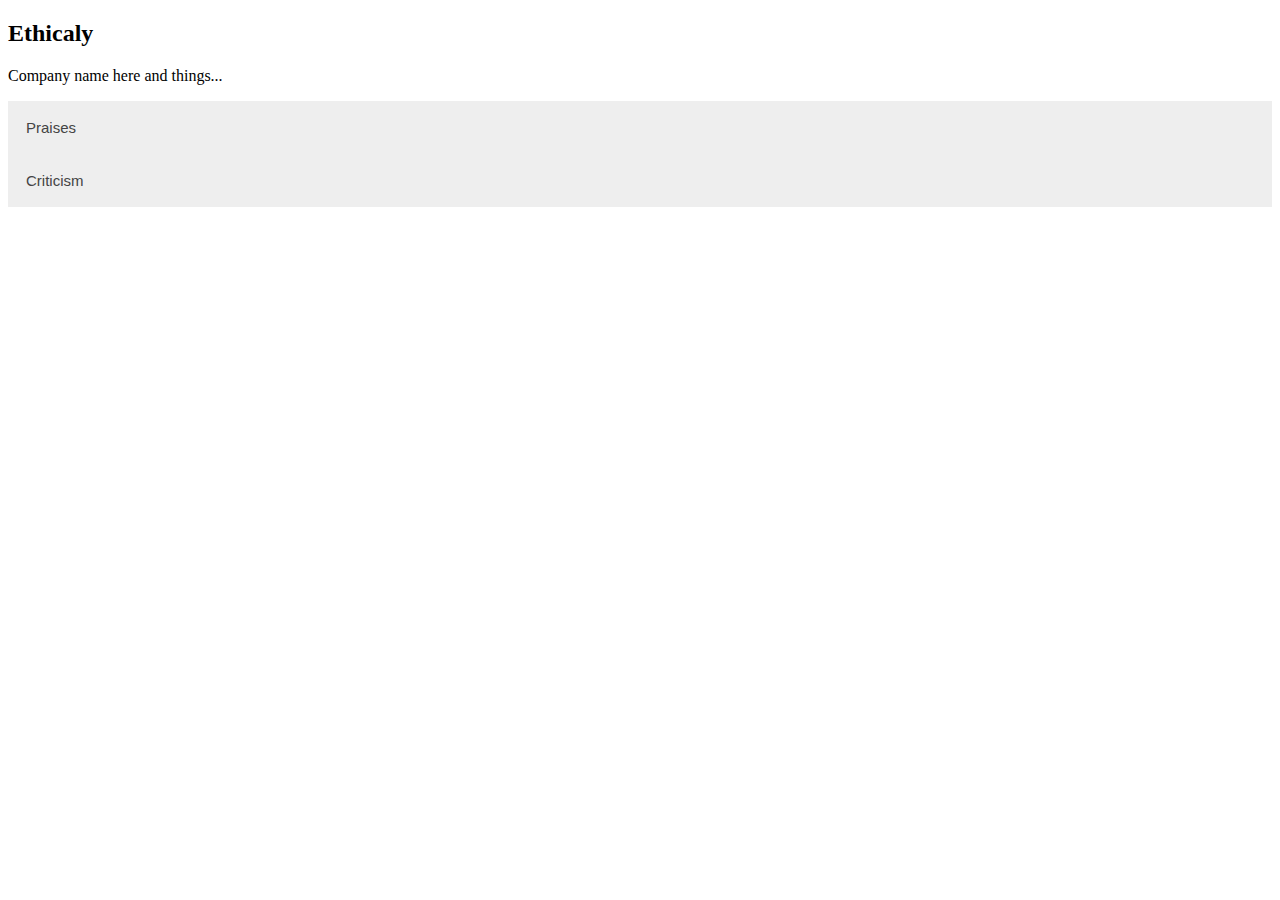
==== EthicalShopping/EthicalShopping/app/popup.html @ 6e7d6c66 "added logos" ====
<!DOCTYPE html>
  <html>
    <head>
    <meta name="viewport" content="width=device-width, initial-scale=1">
    <style>
    .accordion {
        background-color: #eee;
        color: #444;
        cursor: pointer;
        padding: 18px;
        width: 100%;
        border: none;
        text-align: left;
        outline: none;
        font-size: 15px;
        transition: 0.4s;
    }

    .active, .accordion:hover {
        background-color: #ccc;
    }

    .panel {
        padding: 0 18px;
        background-color: white;
        max-height: 0;
        overflow: hidden;
        transition: max-height 0.2s ease-out;
    }
    </style>
    </head>
    <body>
      <h2>Ethicaly</h2>
      <p>Company name here and things...</p>

      <button class="accordion">Praises</button>
      <div class="panel">
        <p>We need to insert a table here...</p>
      </div>

      <button class="accordion">Criticism</button>
      <div class="panel">
        <p>We need to insert a table here...</p>
      </div>

<script>
var acc = document.getElementsByClassName("accordion");
var i;

for (i = 0; i < acc.length; i++) {
  acc[i].addEventListener("click", function() {
    this.classList.toggle("active");
    var panel = this.nextElementSibling;
    if (panel.style.maxHeight){
      panel.style.maxHeight = null;
    } else {
      panel.style.maxHeight = panel.scrollHeight + "px";
    } 
  });
}
</script>

    </body>
  </html>
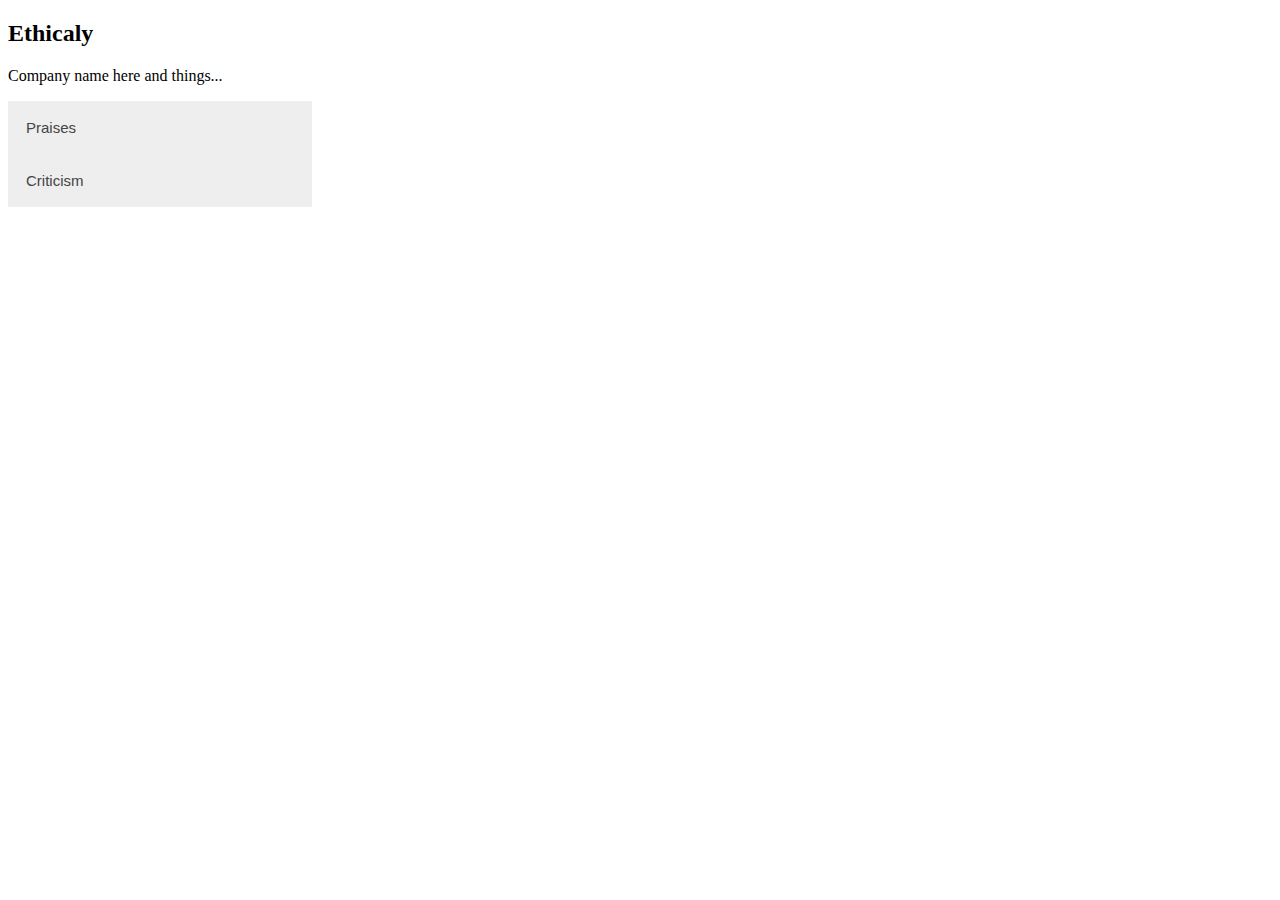
==== commit 909f0003: "resized pop-up width" ====
--- a/EthicalShopping/EthicalShopping/app/popup.html
+++ b/EthicalShopping/EthicalShopping/app/popup.html
@@ -1,5 +1,5 @@
   <!DOCTYPE html>
-  <html>
+  <html style="width: 320px">
     <head>
     <meta name="viewport" content="width=device-width, initial-scale=1">
     <style>
@@ -42,23 +42,7 @@
       <div class="panel">
         <p>We need to insert a table here...</p>
       </div>
-
-<script>
-var acc = document.getElementsByClassName("accordion");
-var i;
-
-for (i = 0; i < acc.length; i++) {
-  acc[i].addEventListener("click", function() {
-    this.classList.toggle("active");
-    var panel = this.nextElementSibling;
-    if (panel.style.maxHeight){
-      panel.style.maxHeight = null;
-    } else {
-      panel.style.maxHeight = panel.scrollHeight + "px";
-    } 
-  });
-}
-</script>
+       <script src="popup.js"></script>
 
     </body>
   </html>
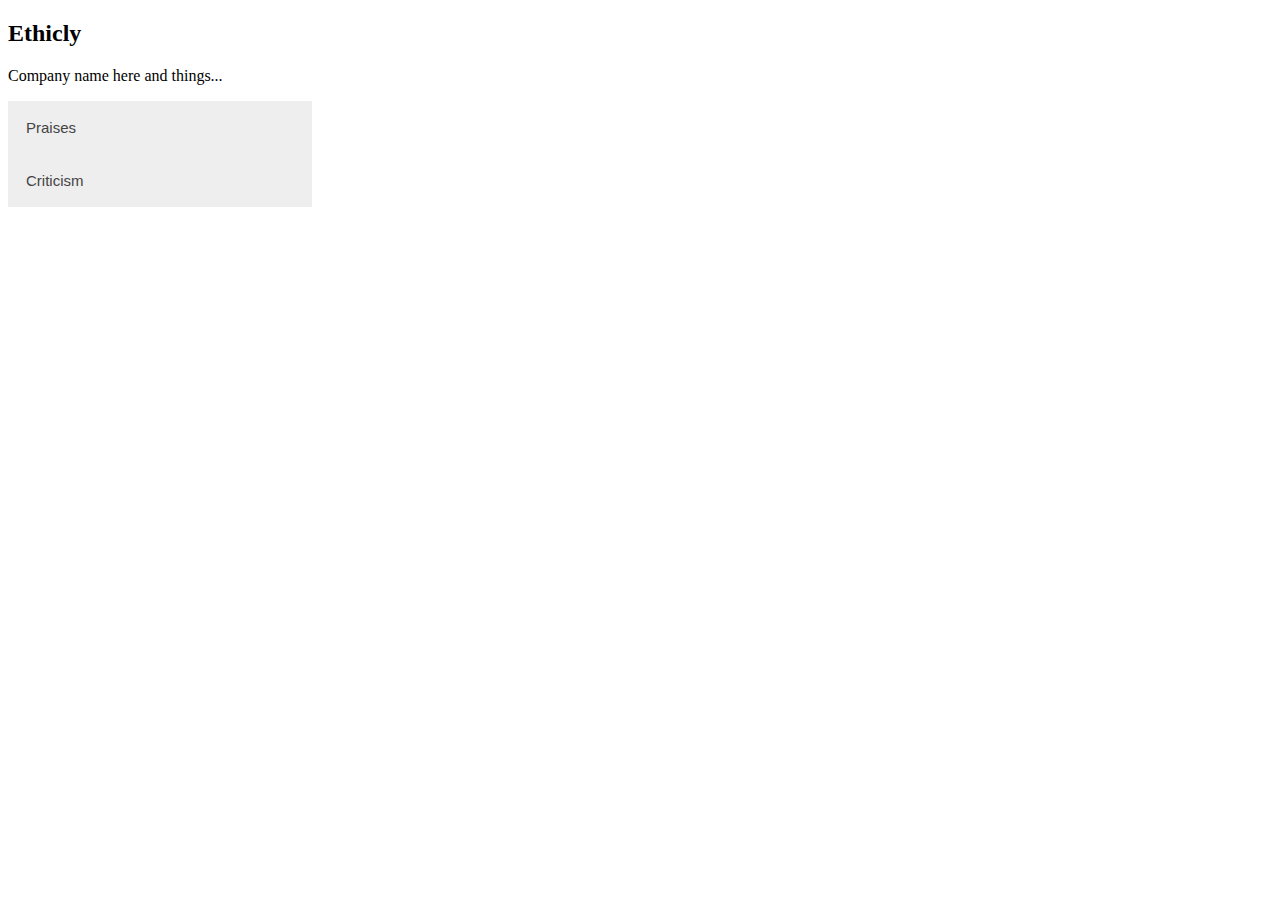
==== commit 6934189d: "Merge branch 'master' of https://github.com/cassmat/hack2018 merging for sizing from sam" ====
--- a/EthicalShopping/EthicalShopping/app/popup.html
+++ b/EthicalShopping/EthicalShopping/app/popup.html
@@ -30,7 +30,7 @@
     </style>
     </head>
     <body>
-      <h2>Ethicaly</h2>
+      <h2>Ethicly</h2>
       <p>Company name here and things...</p>
 
       <button class="accordion">Praises</button>
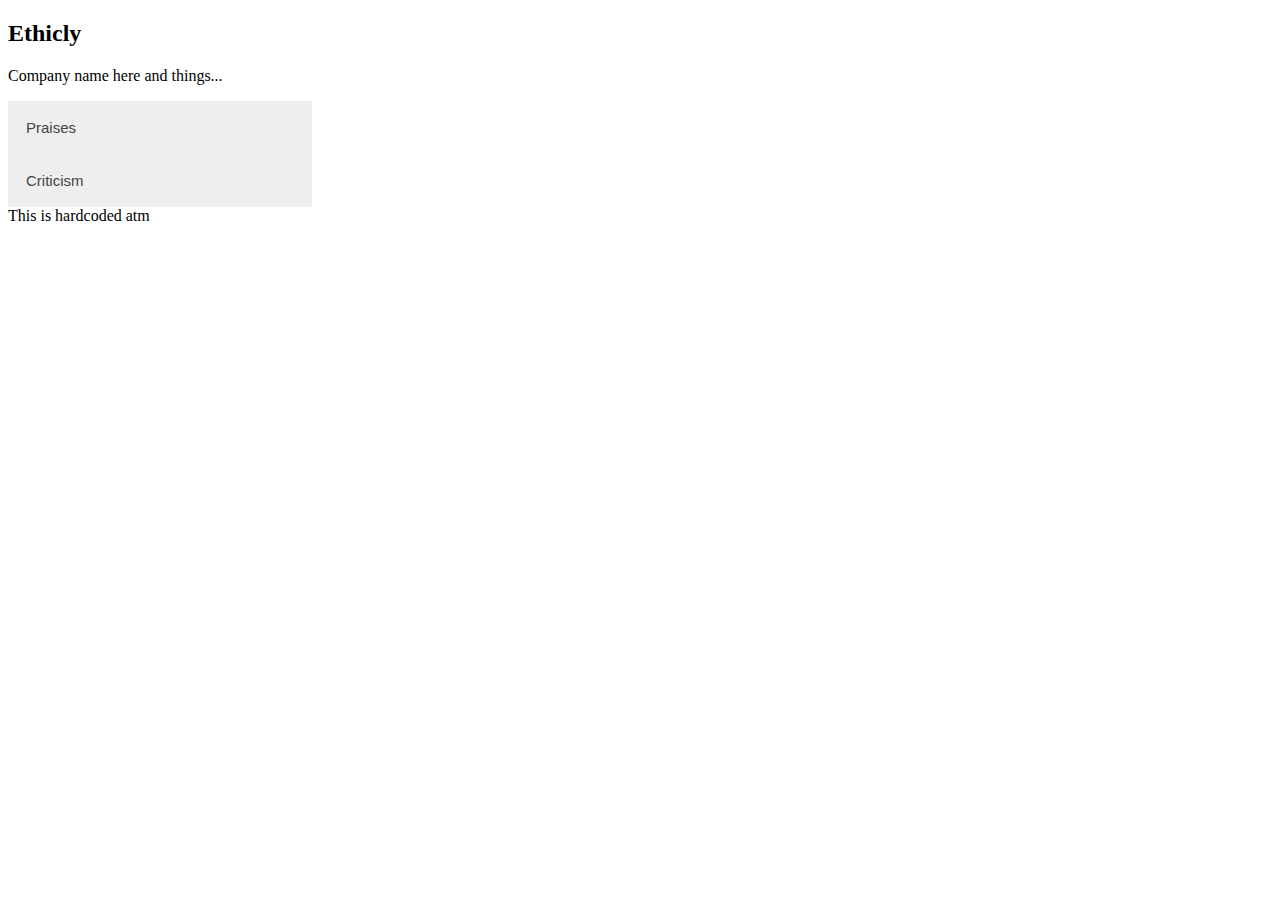
==== commit daf72981: "Re-orged files" ====
--- a/EthicalShopping/EthicalShopping/app/popup.html
+++ b/EthicalShopping/EthicalShopping/app/popup.html
@@ -1,33 +1,8 @@
   <!DOCTYPE html>
   <html style="width: 320px">
     <head>
-    <meta name="viewport" content="width=device-width, initial-scale=1">
-    <style>
-    .accordion {
-        background-color: #eee;
-        color: #444;
-        cursor: pointer;
-        padding: 18px;
-        width: 100%;
-        border: none;
-        text-align: left;
-        outline: none;
-        font-size: 15px;
-        transition: 0.4s;
-    }
-
-    .active, .accordion:hover {
-        background-color: #ccc;
-    }
-
-    .panel {
-        padding: 0 18px;
-        background-color: white;
-        max-height: 0;
-        overflow: hidden;
-        transition: max-height 0.2s ease-out;
-    }
-    </style>
+      <meta name="viewport" content="width=device-width, initial-scale=1">
+      <link rel="stylesheet" type="text/css" href="css/style.css">
     </head>
     <body>
       <h2>Ethicly</h2>
@@ -35,14 +10,15 @@
 
       <button class="accordion">Praises</button>
       <div class="panel">
-        <p>We need to insert a table here...</p>
+      <ul id="Praise_Dynamic_List">
+      </ul>
       </div>
 
       <button class="accordion">Criticism</button>
       <div class="panel">
-        <p>We need to insert a table here...</p>
+        <ul id="Cristisim_Dynamic_List">
       </div>
-       <script src="popup.js"></script>
-
+       <label id="Phrase_Section">Phrase about grade goes here</label>
     </body>
+    <script src="js/popup.js"></script>
   </html>
--- a/EthicalShopping/EthicalShopping/app/css/style.css
+++ b/EthicalShopping/EthicalShopping/app/css/style.css
@@ -0,0 +1,25 @@
+.accordion {
+    background-color: #eee;
+    color: #444;
+    cursor: pointer;
+    padding: 18px;
+    width: 100%;
+    border: none;
+    text-align: left;
+    outline: none;
+    font-size: 15px;
+    transition: 0.4s;
+}
+
+.active, .accordion:hover {
+    background-color: #ccc;
+}
+
+.panel {
+    padding: 0 18px;
+    background-color: white;
+    max-height: 0;
+    overflow: hidden;
+    transition: max-height 0.2s ease-out;
+}
+
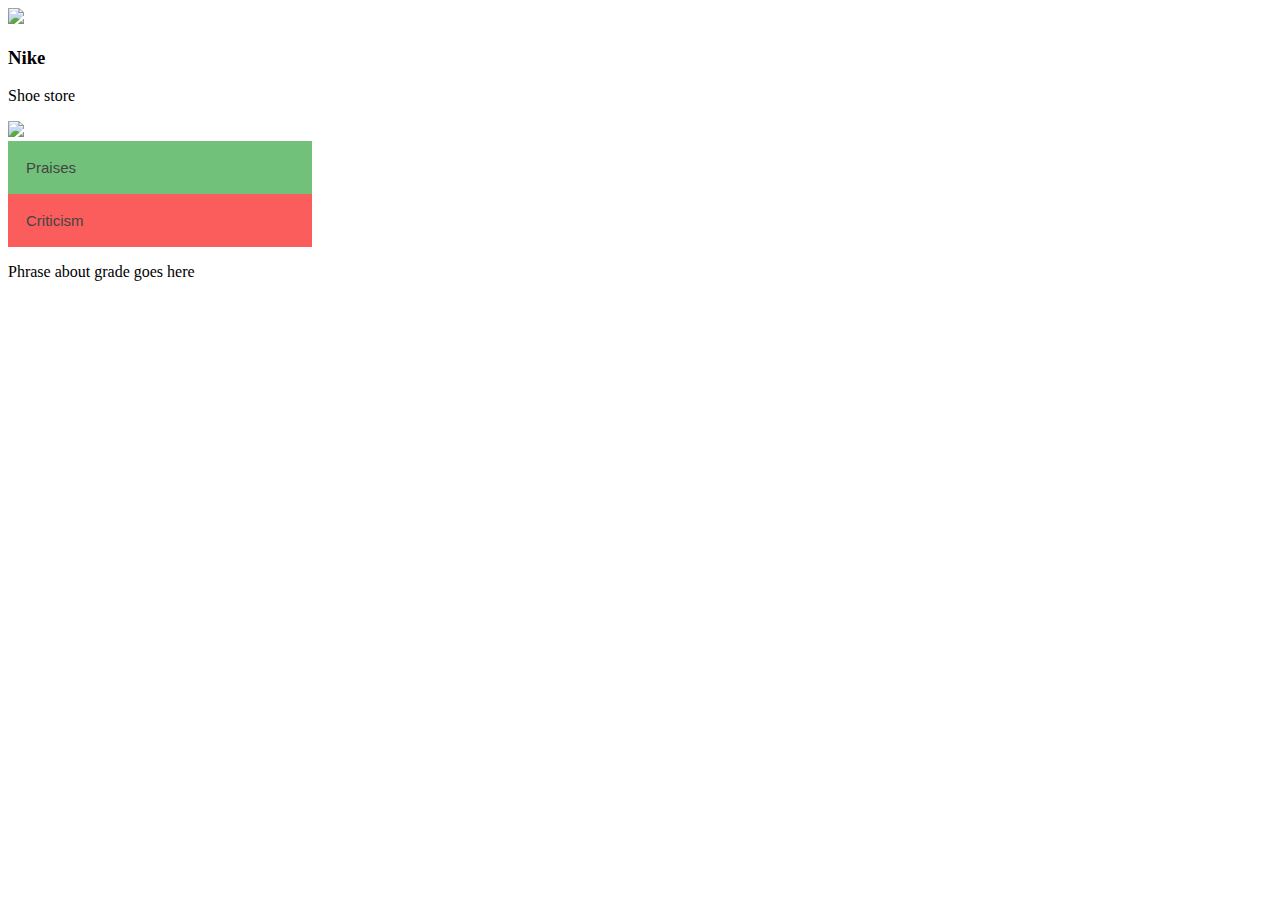
==== commit 5a75b996: "added nike mock data" ====
--- a/EthicalShopping/EthicalShopping/app/popup.html
+++ b/EthicalShopping/EthicalShopping/app/popup.html
@@ -1,24 +1,48 @@
   <!DOCTYPE html>
   <html style="width: 320px">
-    <head>
-      <meta name="viewport" content="width=device-width, initial-scale=1">
-      <link rel="stylesheet" type="text/css" href="css/style.css">
-    </head>
-    <body>
-      <h2>Ethicly</h2>
-      <p>Company name here and things...</p>
-
-      <button class="accordion">Praises</button>
-      <div class="panel">
-      <ul id="Praise_Dynamic_List">
-      </ul>
+  <head>
+    <meta name="viewport" content="width=device-width, initial-scale=1">
+    <link rel="stylesheet" type="text/css" href="css/style.css">
+    <link rel="stylesheet" href="https://stackpath.bootstrapcdn.com/bootstrap/4.1.3/css/bootstrap.min.css" integrity="sha384-MCw98/SFnGE8fJT3GXwEOngsV7Zt27NXFoaoApmYm81iuXoPkFOJwJ8ERdknLPMO" crossorigin="anonymous">
+  </head>
+  <body>
+    <div class="row logo-back shadow-body">
+      <img class="logo" src="images/p_logo.png"/>
+    </div>
+    <div class="row">
+      <div class="col-sm-8 brand-fix">
+        <h3>Nike</h3>
+        <p>Shoe store</p>
       </div>
-
-      <button class="accordion">Criticism</button>
-      <div class="panel">
-        <ul id="Cristisim_Dynamic_List">
+      <div class="col-sm-2 brand-fix">
+        <img src="images/grade.png"/>
       </div>
-       <label id="Phrase_Section">Phrase about grade goes here</label>
+    </div>
+    <div class="col-md-12 move-up brand-fix">
+      <div class="row fit-buttons">
+        <button class="accordion roundbox" style="background-color: #71C17A;">Praises
+          <span id="Praise_Count"></span>
+        </button>
+        <div class="panel">
+          <ul id="Praise_Dynamic_List">
+          </ul>
+        </div>
+      </div>
+      <div class="row fit-buttons">
+        <button class="accordion roundbox" style="background-color: #FA5D5B;">Criticism
+          <span id="Criticism_Count"></span>
+        </button>
+          <div class="panel">
+            <ul id="Cristisim_Dynamic_List">
+            </ul>
+          </div>
+      </div>
+    </div>
+    <div class="row">
+      <div class="col-sm-8 phrase-fix">
+        <p>Phrase about grade goes here</p>
+      </div>
+    </div>
     </body>
     <script src="js/popup.js"></script>
   </html>
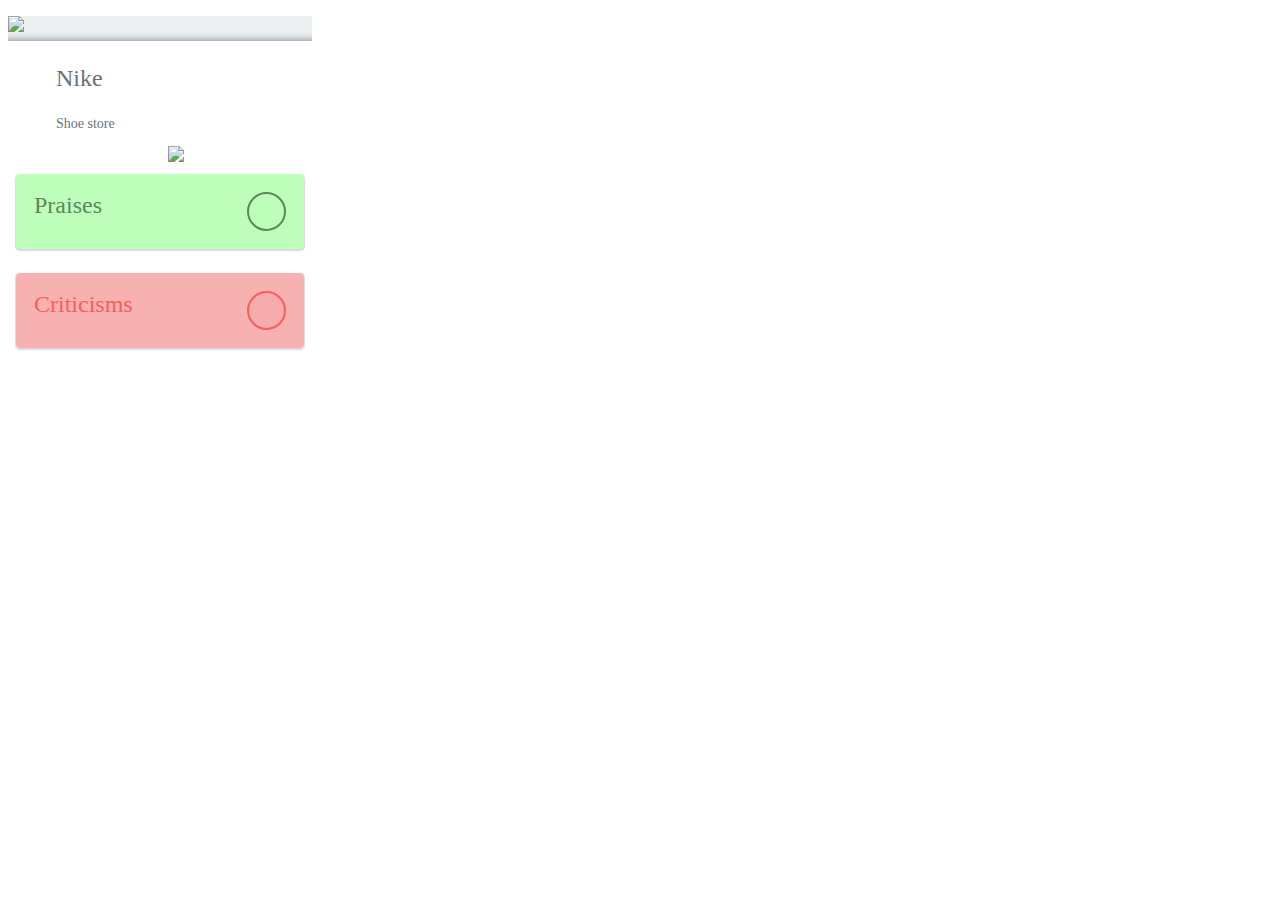
==== commit 3a31c4c6: "added count circles" ====
--- a/EthicalShopping/EthicalShopping/app/popup.html
+++ b/EthicalShopping/EthicalShopping/app/popup.html
@@ -10,39 +10,39 @@
       <img class="logo" src="images/p_logo.png"/>
     </div>
     <div class="row">
-      <div class="col-sm-8 brand-fix">
-        <h3>Nike</h3>
-        <p>Shoe store</p>
+      <div class="brand-fix-left">
+        <h3 class="font-name">Nike</h3>
+        <p class="font-description">Shoe store</p>
       </div>
-      <div class="col-sm-2 brand-fix">
-        <img src="images/grade.png"/>
+      <div class="brand-fix-right">
+        <img src="images/regularRankings/A_button.png"/>
       </div>
     </div>
-    <div class="col-md-12 move-up brand-fix">
+    <div class="col-md-12 move-up">
       <div class="row fit-buttons">
-        <button class="accordion roundbox" style="background-color: #71C17A;">Praises
-          <span id="Praise_Count"></span>
-        </button>
-        <div class="panel">
+        <button class="accordion font-praises box-praises">
+          Praises
+          <div class="praise-circle">
+            <div id="Praise_Count"></div>
+          </div>
+      </button>
+        <div class="panel font-list">
           <ul id="Praise_Dynamic_List">
           </ul>
         </div>
       </div>
       <div class="row fit-buttons">
-        <button class="accordion roundbox" style="background-color: #FA5D5B;">Criticism
-          <span id="Criticism_Count"></span>
+        <button class="accordion font-critism box-critism">
+          Criticisms
+          <div class="criticism-circle">
+            <div id="Criticism_Count">
         </button>
-          <div class="panel">
-            <ul id="Cristisim_Dynamic_List">
+          <div class="panel font-list">
+            <ul id="Cristism_Dynamic_List">
             </ul>
           </div>
       </div>
     </div>
-    <div class="row">
-      <div class="col-sm-8 phrase-fix">
-        <p>Phrase about grade goes here</p>
-      </div>
-    </div>
-    </body>
+  </body>
     <script src="js/popup.js"></script>
   </html>
--- a/EthicalShopping/EthicalShopping/app/css/style.css
+++ b/EthicalShopping/EthicalShopping/app/css/style.css
@@ -1,3 +1,4 @@
+
 .accordion {
     background-color: #eee;
     color: #444;
@@ -16,10 +17,147 @@
 }
 
 .panel {
-    padding: 0 18px;
+    padding: 12 18px;
     background-color: white;
     max-height: 0;
     overflow: hidden;
     transition: max-height 0.2s ease-out;
+    margin-top: 0.5rem;
 }
 
+.logo {
+    height: 20%;
+    display: block;
+    margin-left: auto;
+    margin-right: auto;
+    width: 50%;
+    size: 10%;
+    margin-bottom: 1rem;
+    margin-top: 1rem;
+    width: auto;
+    height: 25px;
+}
+
+.fit-buttons {
+    padding: 0.5rem;
+}
+
+.brand-fix-left {
+    margin-left: 3rem;
+}
+
+.brand-fix-right {
+    margin-left: 10rem;
+    margin-right: 2rem;
+}
+
+.shadow-body {
+    box-shadow: inset 0 -1rem 0.5rem -1rem #6B717E;
+}
+
+.logo-back {
+    margin-bottom: 1rem;
+    background: #ecf0f1;
+}
+
+.phrase-fix {
+    display: block;
+    margin-left: auto;
+    margin-right: auto;
+    width: 50%;
+    size: 50%;
+    margin-bottom: 1rem;
+    margin-top: 1rem;
+    text-align: center;
+}
+
+.font-name {
+    font-family: GillSans;
+    font-size: 24px;
+    font-weight: normal;
+    font-style: normal;
+    font-stretch: normal;
+    line-height: normal;
+    letter-spacing: normal;
+    color: #6b717e;
+}
+
+.font-description {
+    font-family: GillSans;
+    font-size: 14px;
+    font-weight: normal;
+    font-style: normal;
+    font-stretch: normal;
+    line-height: normal;
+    letter-spacing: normal;
+    color: #6b717e;
+}
+
+.font-praises { 
+    font-family: GillSans;
+    font-size: 24px;
+    font-weight: normal;
+    font-style: normal;
+    font-stretch: normal;
+    line-height: normal;
+    letter-spacing: normal;
+    color: #5b8959;
+ }
+
+ .font-critism { 
+    font-family: GillSans;
+    font-size: 24px;
+    font-weight: normal;
+    font-style: normal;
+    font-stretch: normal;
+    line-height: normal;
+    letter-spacing: normal;
+    color: #fa5d5b;
+ }
+
+.box-critism { 
+    border-radius: 4px;
+    background-color: rgba(246, 171, 171, 0.93);
+    box-shadow: 0 1px 1px 1px rgba(107, 113, 126, 0.25);
+ }
+
+.box-praises {
+    border-radius: 4px;
+    background-color: #bfffbc;
+    box-shadow: 0 1px 1px 1px rgba(107, 113, 126, 0.25);
+ }
+
+.font-list {
+  font-family: GillSans;
+  font-size: 16px;
+  font-weight: normal;
+  font-style: normal;
+  font-stretch: normal;
+  line-height: normal;
+  letter-spacing: normal;
+  color: #6b717e;
+}
+
+.praise-circle {
+  width: 35px;
+  height: 35px;
+  border-radius: 50%;
+  font-size: 20px;
+  line-height: 30px;
+  float: right;
+  text-align: center;
+  background: #bfffbc;
+  border: 2px solid #5b8959;
+}
+
+.criticism-circle {
+  width: 35px;
+  height: 35px;
+  border-radius: 50%;
+  font-size: 20px;
+  line-height: 30px;
+  float: right;
+  text-align: center;
+  background: rgba(246, 171, 171, 0.93);;
+  border: 2px solid #fa5d5b;
+}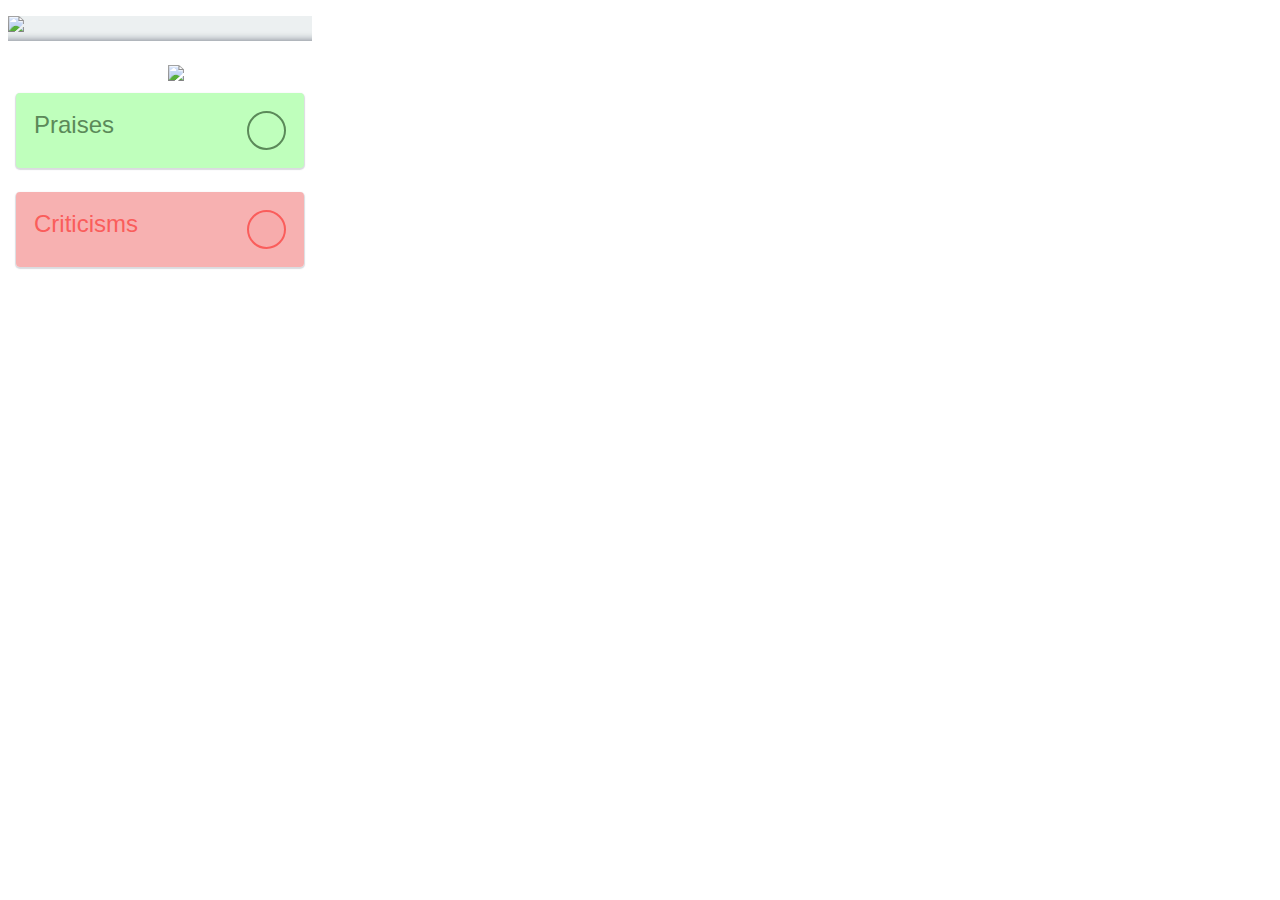
==== commit 9cbcb2a2: "merged" ====
--- a/EthicalShopping/EthicalShopping/app/popup.html
+++ b/EthicalShopping/EthicalShopping/app/popup.html
@@ -11,11 +11,11 @@
     </div>
     <div class="row">
       <div class="brand-fix-left">
-        <h3 class="font-name">Nike</h3>
-        <p class="font-description">Shoe store</p>
+        <h3 class="font-name" id="Company_Title"></h3>
+        <p class="font-description"></p>
       </div>
       <div class="brand-fix-right">
-        <img src="images/regularRankings/A_button.png"/>
+        <img id="Rating_Img" src="images/regularRankings/A_button.png"/>
       </div>
     </div>
     <div class="col-md-12 move-up">
@@ -35,7 +35,7 @@
         <button class="accordion font-critism box-critism">
           Criticisms
           <div class="criticism-circle">
-            <div id="Criticism_Count">
+            <div id="Criticism_Count"></div>
         </button>
           <div class="panel font-list">
             <ul id="Cristism_Dynamic_List">
--- a/EthicalShopping/EthicalShopping/app/css/style.css
+++ b/EthicalShopping/EthicalShopping/app/css/style.css
@@ -13,7 +13,7 @@
 }
 
 .active, .accordion:hover {
-    background-color: #ccc;
+    filter: brightness(85%);
 }
 
 .panel {
@@ -72,7 +72,7 @@
 }
 
 .font-name {
-    font-family: GillSans;
+    font: GillSans;
     font-size: 24px;
     font-weight: normal;
     font-style: normal;
@@ -83,7 +83,7 @@
 }
 
 .font-description {
-    font-family: GillSans;
+    font: GillSans;
     font-size: 14px;
     font-weight: normal;
     font-style: normal;
@@ -94,7 +94,7 @@
 }
 
 .font-praises { 
-    font-family: GillSans;
+    font: GillSans;
     font-size: 24px;
     font-weight: normal;
     font-style: normal;
@@ -105,7 +105,7 @@
  }
 
  .font-critism { 
-    font-family: GillSans;
+    font: GillSans;
     font-size: 24px;
     font-weight: normal;
     font-style: normal;
@@ -128,7 +128,7 @@
  }
 
 .font-list {
-  font-family: GillSans;
+  font: GillSans;
   font-size: 16px;
   font-weight: normal;
   font-style: normal;
@@ -160,4 +160,144 @@
   text-align: center;
   background: rgba(246, 171, 171, 0.93);;
   border: 2px solid #fa5d5b;
-}+}
+
+<<<<<<< HEAD
+.profile-title { 
+  font-family: GillSans;
+  font-size: 48px;
+  font-weight: 600;
+  font-style: normal;
+  font-stretch: normal;
+  line-height: normal;
+  letter-spacing: normal;
+  color: #6b717e;
+  margin-top: 192px;
+  margin-left: 50%;
+  margin-right: -50%;
+  transform: translate(-50%, -50%);
+ }
+
+.profile-detail-text {
+  font-family: GillSans;
+  font-size: 18px;
+  font-weight: normal;
+  font-style: normal;
+  font-stretch: normal;
+  line-height: normal;
+  letter-spacing: normal;
+  color: #6b717e;
+  margin-left: 50%;
+  margin-right: -50%;
+  margin-bottom: 75px;
+  transform: translate(-50%, -50%);
+
+}
+
+.profile-sentence-text {
+  font-family: GillSans;
+  font-size: 36px;
+  font-weight: normal;
+  font-style: normal;
+  font-stretch: normal;
+  line-height: 1.42;
+  letter-spacing: normal;
+  color: #6b717e;
+}
+
+.profile-alginment {
+    text-align: center;
+    display: block;
+    margin-left: auto;
+    margin-right: auto;
+    width: 50%;
+    size: 50%;
+}
+
+/* Product Dropdown Button */
+.product-dropbtn {
+    background-color: #4CAF50;
+    height: 5px;
+    width: 16rem;
+    color: white;
+    margin-top: 2rem;
+    margin-left: 1rem;
+    font-size: 16px;
+    border: none;
+}
+
+/* Impact Dropdown Button */
+.impact-dropbtn {
+    background-color: #4CAF50;
+    color: white;
+    padding: 16px;
+    font-size: 16px;
+    border: none;
+}
+
+/* The container <div> - needed to position the dropdown content */
+.product-dropdown {
+  display: inline;
+  text-align: center;
+}
+
+.impact-dropdown {
+  display: inline;
+  text-align: center;
+}
+
+/* Dropdown Content (Hidden by Default) */
+.product-content {
+      margin-left: 1rem;
+    display: none;
+    position: absolute;
+    background-color: rgba(255, 255, 255, 0.93);
+    min-width: 250px;
+    max-width: 80px;
+    box-shadow: 0px 2px 4px 4px rgba(107,113,126,0.25);
+    z-index: 1000;
+}
+
+/* Links inside the dropdown */
+.product-content a {
+    color: black;
+    padding: 12px 16px;
+    text-decoration: none;
+    display: block
+}
+
+/* Dropdown Content (Hidden by Default) */
+.impact-content {
+    display: none;
+    position: absolute;
+    background-color: rgba(255, 255, 255, 0.93);
+    min-width: 250px;
+    max-width: 80px;
+    box-shadow: 0px 2px 4px 4px rgba(107,113,126,0.25);
+    z-index: 1;
+}
+
+/* Links inside the dropdown */
+.impact-content  a {
+    display: block;
+    position: inline;
+    color: black;
+    padding: 12px 16px;
+    text-decoration: none;
+}
+
+/* Change color of dropdown links on hover */
+.product-content  a:hover {background-color: rgba(191, 255, 188, 0.4);}
+.impact-content  a:hover {background-color: rgba(191, 255, 188, 0.4);}
+
+/* Show the dropdown menu on hover */
+.product-dropdown:hover .product-content {display: block;}
+.impact-dropdown:hover .impact-content {display: block;}
+
+/* Change the background color of the dropdown button when the dropdown content is shown */
+.product-dropdown:hover .product-dropbtn {background-color: #3e8e41;}
+.impact-dropdown:hover .impact-dropbtn {background-color: #3e8e41;}
+
+.li:hover {
+    font-weight: bold;
+}
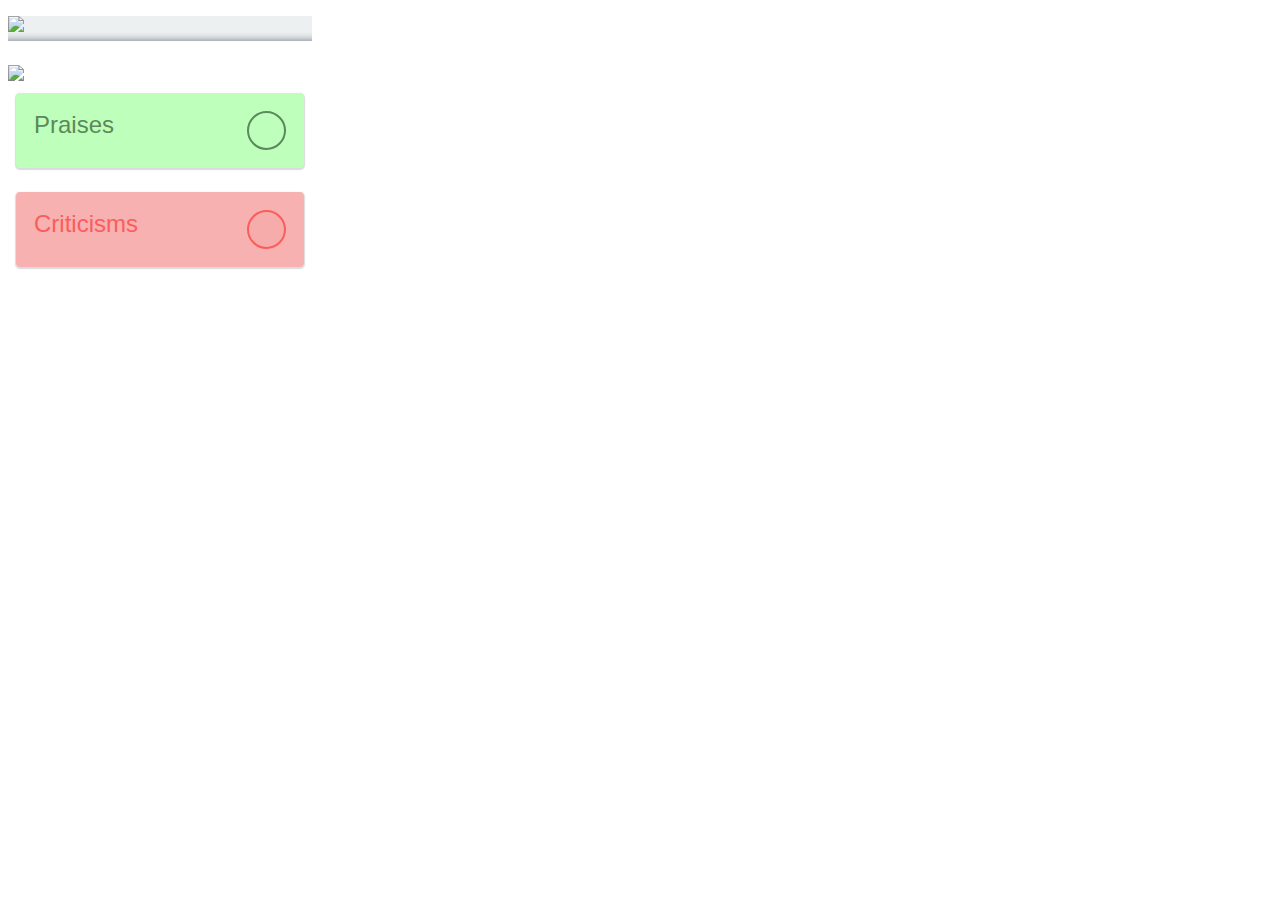
==== commit 853679ab: "Merge branch 'master' of https://github.com/cassmat/hack2018" ====
--- a/EthicalShopping/EthicalShopping/app/popup.html
+++ b/EthicalShopping/EthicalShopping/app/popup.html
@@ -1,5 +1,5 @@
   <!DOCTYPE html>
-  <html style="width: 320px">
+  <html style="width: 320px; max-height: 500px">
   <head>
     <meta name="viewport" content="width=device-width, initial-scale=1">
     <link rel="stylesheet" type="text/css" href="css/style.css">
@@ -20,7 +20,7 @@
     </div>
     <div class="col-md-12 move-up">
       <div class="row fit-buttons">
-        <button class="accordion font-praises box-praises">
+        <button class="accordion font-praises box-praises" id="Praise_Box">
           Praises
           <div class="praise-circle">
             <div id="Praise_Count"></div>
@@ -32,7 +32,7 @@
         </div>
       </div>
       <div class="row fit-buttons">
-        <button class="accordion font-critism box-critism">
+        <button class="accordion font-critism box-critism" id="Criticism_Box">
           Criticisms
           <div class="criticism-circle">
             <div id="Criticism_Count"></div>
--- a/EthicalShopping/EthicalShopping/app/css/style.css
+++ b/EthicalShopping/EthicalShopping/app/css/style.css
@@ -1,4 +1,4 @@
-
+/* Popup css goes here*/
 .accordion {
     background-color: #eee;
     color: #444;
@@ -43,12 +43,12 @@
 }
 
 .brand-fix-left {
-    margin-left: 3rem;
+    margin-left: 10%;
 }
 
 .brand-fix-right {
-    margin-left: 10rem;
-    margin-right: 2rem;
+    margin-left: auto;
+    margin-right: 10%;
 }
 
 .shadow-body {
@@ -162,11 +162,44 @@
   border: 2px solid #fa5d5b;
 }
 
-<<<<<<< HEAD
-.profile-title { 
-  font-family: GillSans;
-  font-size: 48px;
-  font-weight: 600;
+.li:hover {
+    font-weight: bold;
+}
+
+/* Options CSS goes here*/
+
+.profile-continue {
+  width: 23rem;
+  height: 4rem;
+  border-radius: 4px;
+  background-color: #bfffbc;
+  font-family: GillSans;
+  font-size: 36px;
+  font-weight: normal;
+  font-style: normal;
+  font-stretch: normal;
+  text-align: center;
+  color: #429ea6;
+  margin-top: 10rem;
+  margin-right: 11rem;
+  margin-left: 9rem;
+/*  margin-left: 50%;
+  margin-right: -50%;
+  transform: translate(-50%, -50%);*/
+}
+
+.button { 
+    background-color: #ffffff;
+
+ }
+
+.profile-skip {
+  font-family: GillSans;
+  font-size: 18px;
+  background-color: #ffffff;
+  border-radius: none;
+  text-decoration: none;
+  font-weight: normal;
   font-style: normal;
   font-stretch: normal;
   line-height: normal;
@@ -176,22 +209,40 @@
   margin-left: 50%;
   margin-right: -50%;
   transform: translate(-50%, -50%);
- }
-
-.profile-detail-text {
-  font-family: GillSans;
-  font-size: 18px;
-  font-weight: normal;
+}
+
+.profile-title { 
+  font-family: GillSans;
+  font-size: 48px;
+  font-weight: 600;
   font-style: normal;
   font-stretch: normal;
   line-height: normal;
   letter-spacing: normal;
   color: #6b717e;
+  margin-top: 20rem;
+  margin-right: 10rem;
+  margin-left: 15rem;
+ /* margin-top: 20rem;
   margin-left: 50%;
   margin-right: -50%;
-  margin-bottom: 75px;
-  transform: translate(-50%, -50%);
-
+  transform: translate(-50%, -50%);*/
+ }
+
+.profile-detail-text {
+  font-family: GillSans;
+  font-size: 18px;
+  font-weight: normal;
+  font-style: normal;
+  font-stretch: normal;
+  line-height: normal;
+  letter-spacing: normal;
+  text-align: center;
+  color: #6b717e;
+  margin-top: 1rem;
+  margin-right: 10rem;
+  margin-left: 14rem;
+  margin-bottom: 3rem;
 }
 
 .profile-sentence-text {
@@ -203,6 +254,9 @@
   line-height: 1.42;
   letter-spacing: normal;
   color: #6b717e;
+  margin-top: 1rem;
+  margin-right: 1rem;
+  margin-left: 1rem;
 }
 
 .profile-alginment {
@@ -216,21 +270,26 @@
 
 /* Product Dropdown Button */
 .product-dropbtn {
-    background-color: #4CAF50;
-    height: 5px;
+    background-color: #429ea6;
+    height: 1px;
     width: 16rem;
     color: white;
-    margin-top: 2rem;
+    margin-top: 3.5rem;
     margin-left: 1rem;
+    margin-right: 1rem;
     font-size: 16px;
     border: none;
 }
 
 /* Impact Dropdown Button */
 .impact-dropbtn {
-    background-color: #4CAF50;
+    background-color: #429ea6;
+    height: 1px;
+    width: 16rem;
     color: white;
-    padding: 16px;
+    margin-top: 3.5rem;
+    margin-left: 1rem;
+    margin-right: 1rem;
     font-size: 16px;
     border: none;
 }
@@ -298,6 +357,3 @@
 .product-dropdown:hover .product-dropbtn {background-color: #3e8e41;}
 .impact-dropdown:hover .impact-dropbtn {background-color: #3e8e41;}
 
-.li:hover {
-    font-weight: bold;
-}
